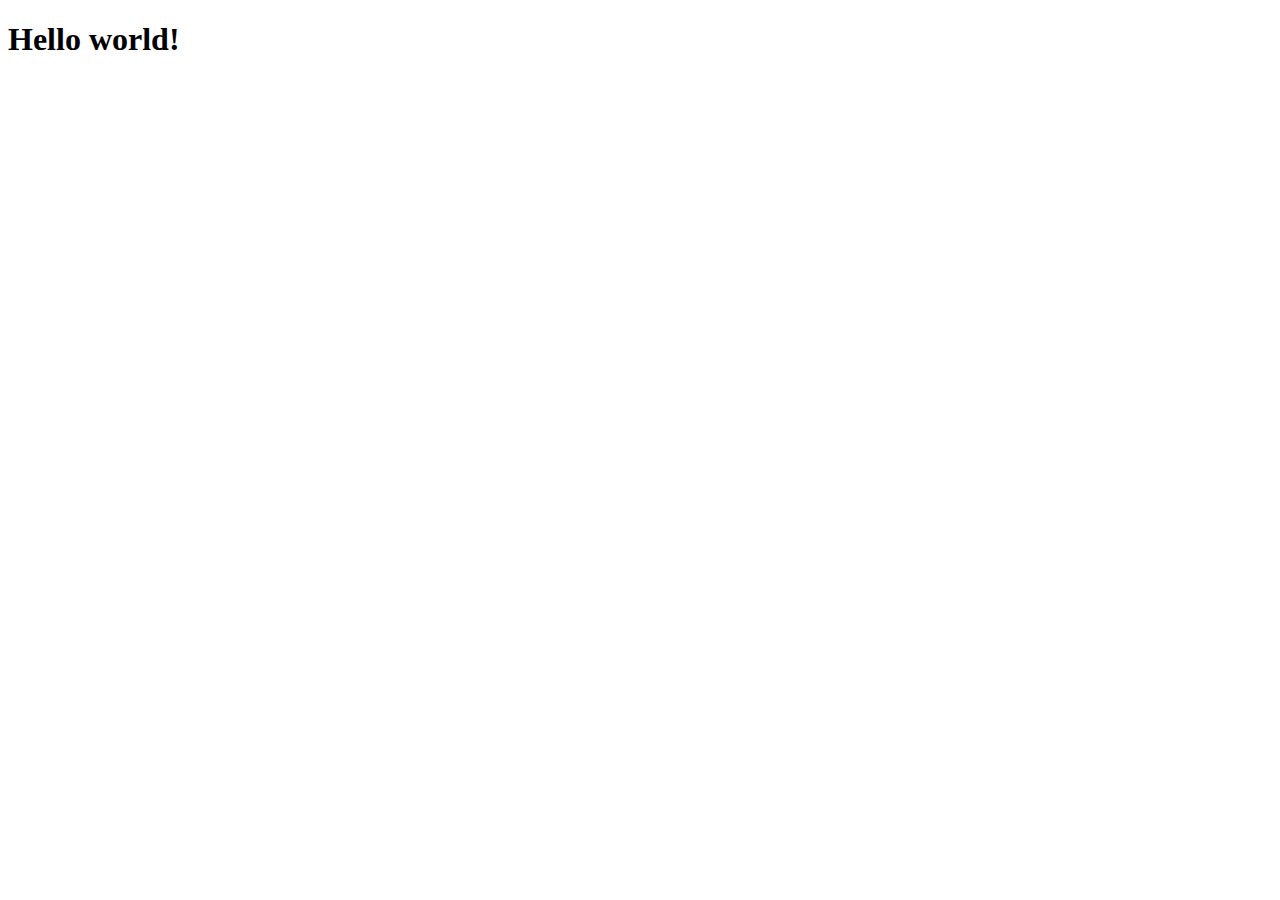
==== src/pages/index.html @ 4b8f9af6 "Initial commit" ====
<!DOCTYPE html>
<html lang="pl">
  <head>
    <meta charset="UTF-8" />
    <meta name="viewport" content="width=device-width, initial-scale=1.0" />
    <title>Document</title>
    <link href="css/style.css" rel="stylesheet" type="text/css" />
  </head>
  <body>
    <h1>Hello world!</h1>
  </body>
</html>
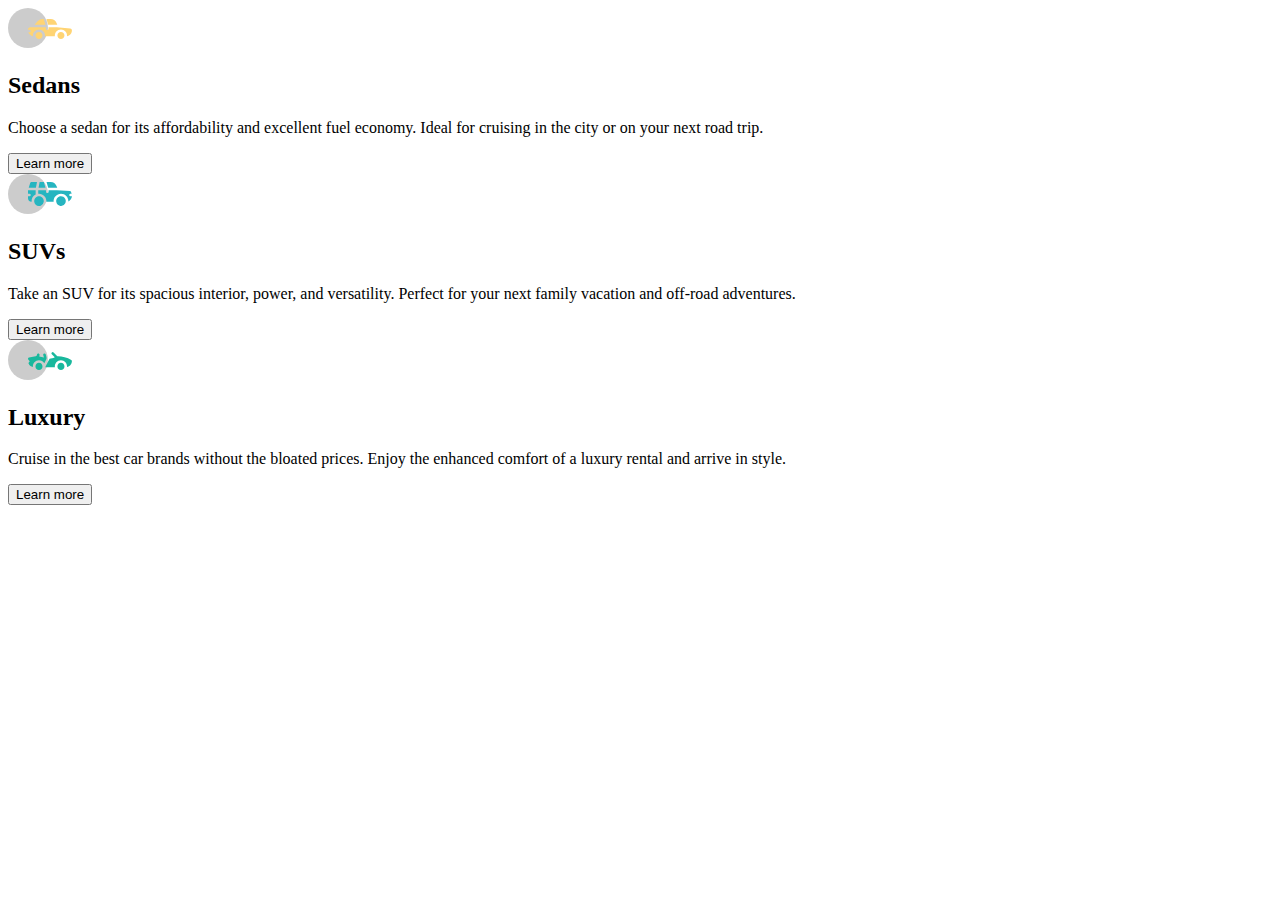
==== commit a9ca8b23: "Added html content" ====
--- a/src/pages/index.html
+++ b/src/pages/index.html
@@ -1,12 +1,37 @@
 <!DOCTYPE html>
-<html lang="pl">
+<html lang="en">
   <head>
     <meta charset="UTF-8" />
     <meta name="viewport" content="width=device-width, initial-scale=1.0" />
-    <title>Document</title>
-    <link href="css/style.css" rel="stylesheet" type="text/css" />
+    <title>Frontend Mentor | 3-column preview card component</title>
   </head>
   <body>
-    <h1>Hello world!</h1>
+    <div>
+      <img src="../img/icon-sedans.svg" alt="mini image of Sedan" />
+      <h2>Sedans</h2>
+      <p>
+        Choose a sedan for its affordability and excellent fuel economy. Ideal for cruising in the city or on your next
+        road trip.
+      </p>
+      <button>Learn more</button>
+    </div>
+    <div>
+      <img src="../img/icon-suvs.svg" alt="mini image of SUV" />
+      <h2>SUVs</h2>
+      <p>
+        Take an SUV for its spacious interior, power, and versatility. Perfect for your next family vacation and
+        off-road adventures.
+      </p>
+      <button>Learn more</button>
+    </div>
+    <div>
+      <img src="../img/icon-luxury.svg" alt="mini image of Luxury" />
+      <h2>Luxury</h2>
+      <p>
+        Cruise in the best car brands without the bloated prices. Enjoy the enhanced comfort of a luxury rental and
+        arrive in style.
+      </p>
+      <button>Learn more</button>
+    </div>
   </body>
 </html>
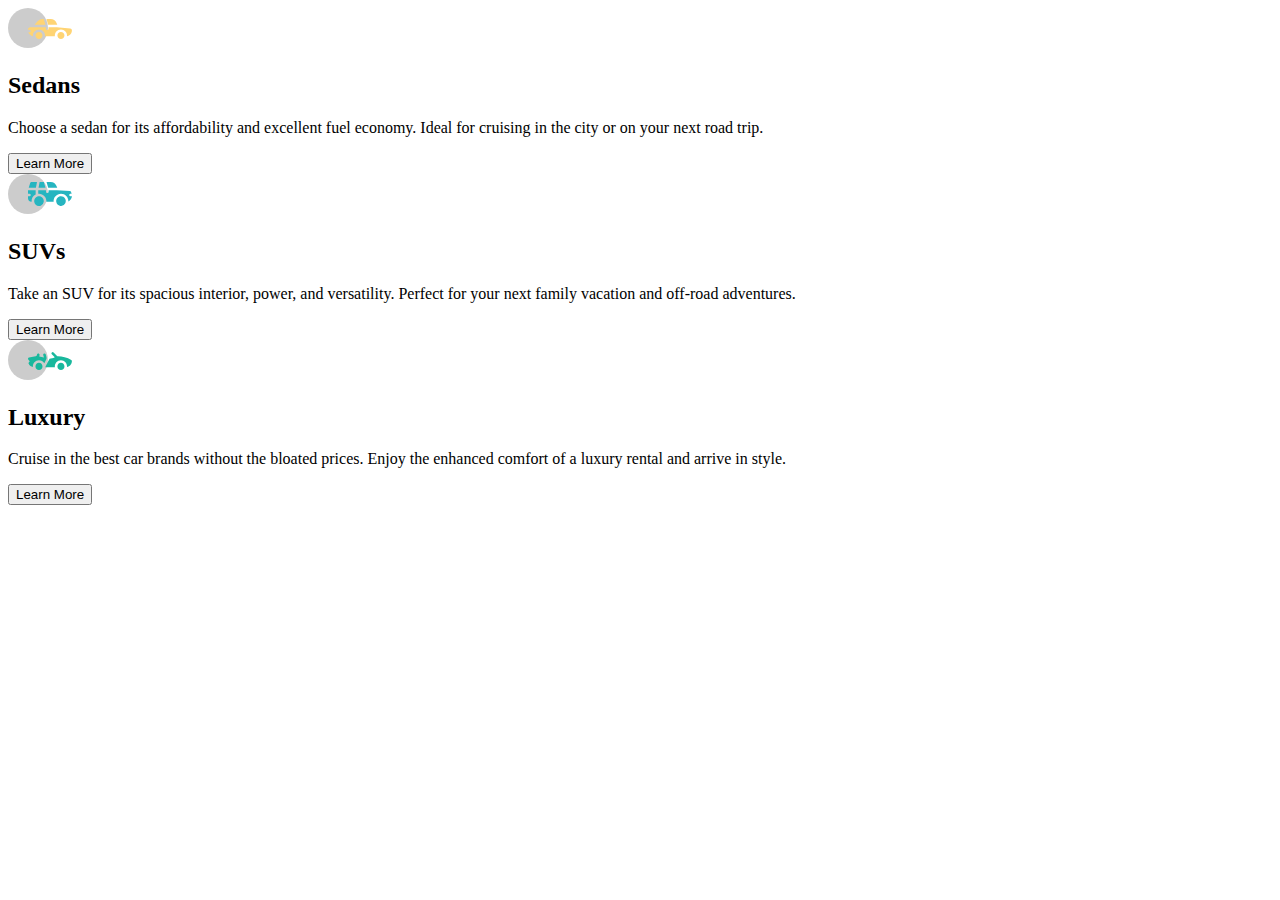
==== commit b047c665: "Added color modifier for button classes" ====
--- a/src/pages/index.html
+++ b/src/pages/index.html
@@ -6,32 +6,40 @@
     <title>Frontend Mentor | 3-column preview card component</title>
   </head>
   <body>
-    <div>
-      <img src="../img/icon-sedans.svg" alt="mini image of Sedan" />
-      <h2>Sedans</h2>
-      <p>
-        Choose a sedan for its affordability and excellent fuel economy. Ideal for cruising in the city or on your next
-        road trip.
-      </p>
-      <button>Learn more</button>
-    </div>
-    <div>
-      <img src="../img/icon-suvs.svg" alt="mini image of SUV" />
-      <h2>SUVs</h2>
-      <p>
-        Take an SUV for its spacious interior, power, and versatility. Perfect for your next family vacation and
-        off-road adventures.
-      </p>
-      <button>Learn more</button>
-    </div>
-    <div>
-      <img src="../img/icon-luxury.svg" alt="mini image of Luxury" />
-      <h2>Luxury</h2>
-      <p>
-        Cruise in the best car brands without the bloated prices. Enjoy the enhanced comfort of a luxury rental and
-        arrive in style.
-      </p>
-      <button>Learn more</button>
+    <div class="grid">
+      <div class="grid__box grid__box--sedan">
+        <div class="content">
+          <img class="content__image" src="../img/icon-sedans.svg" alt="mini image of Sedan" />
+          <h2 class="content__header">Sedans</h2>
+          <p class="content__paragraph">
+            Choose a sedan for its affordability and excellent fuel economy. Ideal for cruising in the city or on your
+            next road trip.
+          </p>
+          <button class="content__button content__button--orange">Learn More</button>
+        </div>
+      </div>
+      <div class="grid__box grid__box--suv">
+        <div class="content">
+          <img class="content__image" src="../img/icon-suvs.svg" alt="mini image of SUV" />
+          <h2 class="content__header">SUVs</h2>
+          <p class="content__paragraph">
+            Take an SUV for its spacious interior, power, and versatility. Perfect for your next family vacation and
+            off-road adventures.
+          </p>
+          <button class="content__button content__button--cyan">Learn More</button>
+        </div>
+      </div>
+      <div class="grid__box grid__box--luxury">
+        <div class="content">
+          <img class="content__image" src="../img/icon-luxury.svg" alt="mini image of Luxury" />
+          <h2 class="content__header">Luxury</h2>
+          <p class="content__paragraph">
+            Cruise in the best car brands without the bloated prices. Enjoy the enhanced comfort of a luxury rental and
+            arrive in style.
+          </p>
+          <button class="content__button content__button--dark-cyan">Learn More</button>
+        </div>
+      </div>
     </div>
   </body>
 </html>
